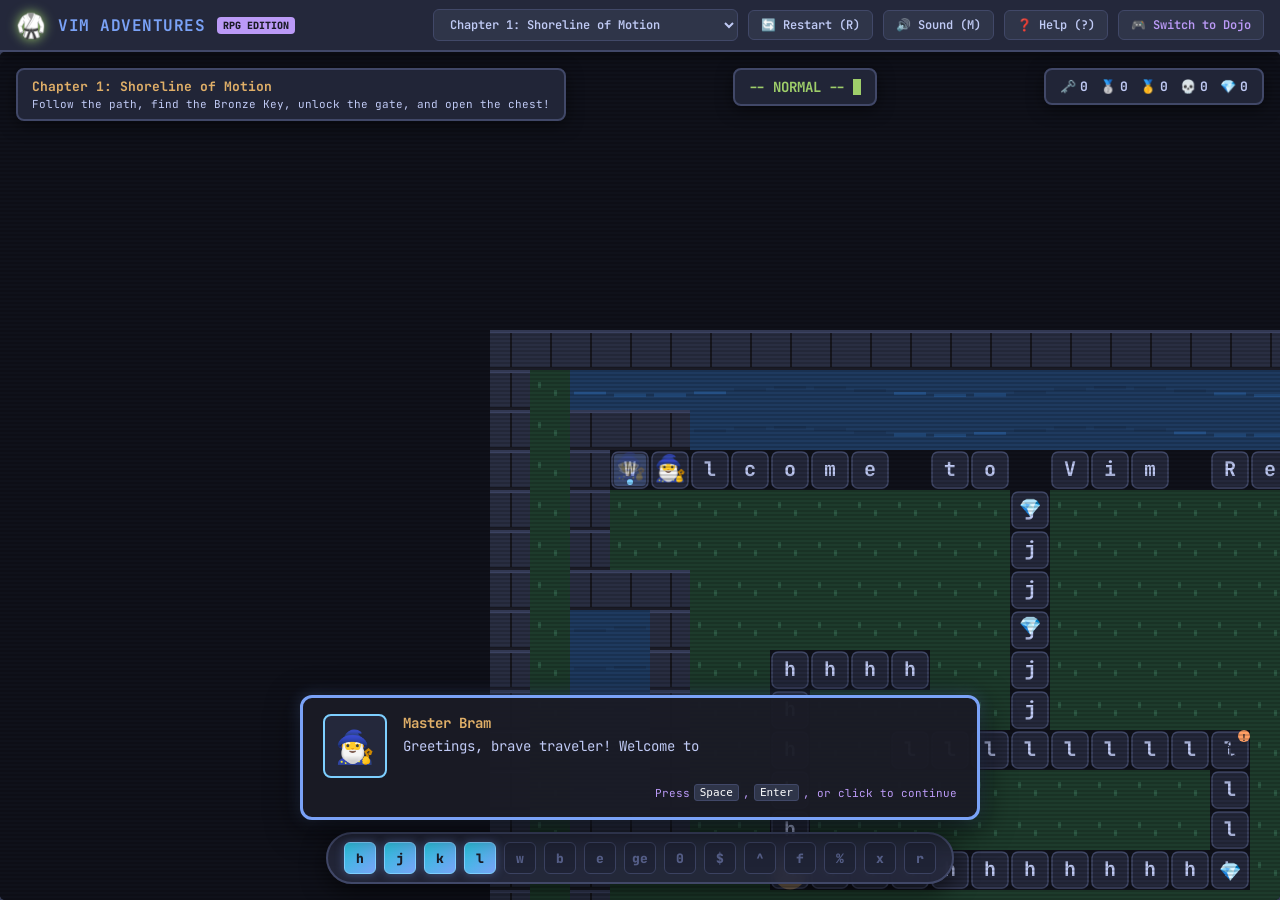
==== adventure/index.html @ 02e2d35c "fix: deBUG onthe game" ====
<!DOCTYPE html>
<html lang="en">
<head>
  <meta charset="UTF-8">
  <meta name="viewport" content="width=device-width, initial-scale=1.0">
  <title>Vim Adventures: Realm of the Modal Hero</title>
  <link rel="stylesheet" href="css/adventure.css">
  <link rel="preconnect" href="https://fonts.googleapis.com">
  <link rel="preconnect" href="https://fonts.gstatic.com" crossorigin>
  <link href="https://fonts.googleapis.com/css2?family=JetBrains+Mono:wght@400;600;700;800&display=swap" rel="stylesheet">
</head>
<body>
  <!-- Header Navigation -->
  <header class="game-header">
    <div class="brand">
      <span class="logo-icon">🥋</span>
      <div class="logo-text">VIM ADVENTURES</div>
      <span class="logo-badge">RPG Edition</span>
    </div>

    <div class="nav-controls">
      <select id="level-select" class="btn-retro" title="Select Chapter"></select>
      <button id="btn-restart" class="btn-retro" title="Restart Level (R)">🔄 Restart (R)</button>
      <button id="btn-audio" class="btn-retro" title="Toggle Sound (M)">🔊 Sound (M)</button>
      <button id="btn-help" class="btn-retro" title="Vim Cheatsheet (?)">❓ Help (?)</button>
      <a href="../game/" class="btn-retro" style="text-decoration:none; color:var(--tn-purple);" title="Switch to 30-Day Dojo">🎮 Switch to Dojo</a>
    </div>
  </header>

  <!-- Viewport Container -->
  <main class="viewport-container">
    <canvas id="game-canvas"></canvas>
    <div class="crt-overlay"></div>

    <!-- HUD Layer -->
    <div class="hud-layer">
      <!-- Level Quest Card -->
      <div class="hud-card level-badge">
        <div id="level-title" class="level-title">Chapter 1: Shoreline of Motion</div>
        <div id="level-objective" class="level-objective">Explore the shoreline with h, j, k, l</div>
      </div>

      <!-- Vim Command State -->
      <div class="hud-card command-indicator">
        <span id="command-display">-- NORMAL --</span>
        <span class="cursor-blink"></span>
      </div>

      <!-- Inventory Bar -->
      <div class="hud-card inventory-container">
        <span class="inv-item" title="Bronze Keys">🗝️ <span id="bronze-keys-count">0</span></span>
        <span class="inv-item" title="Silver Keys">🥈 <span id="silver-keys-count">0</span></span>
        <span class="inv-item" title="Gold Keys">🥇 <span id="gold-keys-count">0</span></span>
        <span class="inv-item" title="Skull Keys">💀 <span id="skull-keys-count">0</span></span>
        <span class="inv-item" title="Gems">💎 <span id="gems-count">0</span></span>
      </div>
    </div>

    <!-- Bottom Abilities Ribbon -->
    <div class="abilities-ribbon">
      <div class="ability-key" data-key="h" data-action="key:h" title="Move Left (h)">h</div>
      <div class="ability-key" data-key="j" data-action="key:j" title="Move Down (j)">j</div>
      <div class="ability-key" data-key="k" data-action="key:k" title="Move Up (k)">k</div>
      <div class="ability-key" data-key="l" data-action="key:l" title="Move Right (l)">l</div>
      <div class="ability-key" data-key="w" data-action="key:w" title="Forward Word Start (w)">w</div>
      <div class="ability-key" data-key="b" data-action="key:b" title="Backward Word Start (b)">b</div>
      <div class="ability-key" data-key="e" data-action="key:e" title="Forward Word End (e)">e</div>
      <div class="ability-key" data-key="ge" data-action="key:ge" title="Backward Word End (ge)">ge</div>
      <div class="ability-key" data-key="0" data-action="key:0" title="Start of Line (0)">0</div>
      <div class="ability-key" data-key="$" data-action="key:$" title="End of Line ($)">$</div>
      <div class="ability-key" data-key="^" data-action="key:^" title="First Non-Blank (^)">^</div>
      <div class="ability-key" data-key="f" data-action="key:f" title="Find Char (f{char})">f</div>
      <div class="ability-key" data-key="%" data-action="key:%" title="Matching Bracket (%)">%</div>
      <div class="ability-key" data-key="x" data-action="key:x" title="Cut Obstacle (x)">x</div>
      <div class="ability-key" data-key="r" data-action="key:r" title="Replace Char (r{char})">r</div>
    </div>

    <!-- Retro RPG Dialogue Box -->
    <div id="dialog-box" class="dialog-container" data-action="dialogue-next" style="cursor:pointer;">
      <div id="dialog-avatar" class="dialog-avatar">🧙‍♂️</div>
      <div class="dialog-body">
        <div id="dialog-speaker" class="dialog-speaker">Master Bram</div>
        <div id="dialog-text" class="dialog-text">Welcome, traveler...</div>
        <div class="dialog-prompt">Press <kbd>Space</kbd>, <kbd>Enter</kbd>, or click to continue</div>
      </div>
    </div>
  </main>

  <!-- Help / Cheatsheet Modal -->
  <div id="modal-help" class="modal-overlay">
    <div class="modal-card">
      <div class="modal-header">
        <h3>🥋 Vim Adventures: Field Guide</h3>
        <button id="btn-close-help" class="modal-close">&times;</button>
      </div>
      <div class="modal-body">
        <div class="control-row">
          <span>Cardinal Motions</span>
          <span><kbd>h</kbd> Left &bull; <kbd>j</kbd> Down &bull; <kbd>k</kbd> Up &bull; <kbd>l</kbd> Right</span>
        </div>
        <div class="control-row">
          <span>Word Leaps</span>
          <span><kbd>w</kbd> Next word &bull; <kbd>b</kbd> Prev word &bull; <kbd>e</kbd> Word end</span>
        </div>
        <div class="control-row">
          <span>Line Jumpers</span>
          <span><kbd>0</kbd> Line start &bull; <kbd>$</kbd> Line end &bull; <kbd>^</kbd> First non-blank</span>
        </div>
        <div class="control-row">
          <span>Inline Search</span>
          <span><kbd>f{char}</kbd> Find forward &bull; <kbd>t{char}</kbd> Till &bull; <kbd>;</kbd> Repeat</span>
        </div>
        <div class="control-row">
          <span>Bracket Warp</span>
          <span><kbd>%</kbd> Warp to matching ( ), [ ], { }</span>
        </div>
        <div class="control-row">
          <span>World Manipulation</span>
          <span><kbd>x</kbd> Cut weeds &bull; <kbd>r{char}</kbd> Repair bridge</span>
        </div>
        <div class="control-row">
          <span>Counts</span>
          <span><kbd>3w</kbd> Jump 3 words &bull; <kbd>4j</kbd> Move 4 down</span>
        </div>
        <div class="control-row">
          <span>Game Shortcuts</span>
          <span><kbd>u</kbd> Undo move &bull; <kbd>R</kbd> Restart room &bull; <kbd>M</kbd> Mute</span>
        </div>
      </div>
      <div class="modal-footer">
        <button onclick="document.getElementById('modal-help').classList.remove('open')" class="btn-retro">Close Field Guide</button>
      </div>
    </div>
  </div>

  <!-- Victory Celebration Modal -->
  <div id="modal-victory" class="modal-overlay">
    <div class="modal-card" style="text-align:center;">
      <div class="modal-header">
        <h3 style="color:var(--gold);">🏆 VICTORY: VIM GRANDMASTER!</h3>
      </div>
      <div class="modal-body">
        <div style="font-size: 48px; margin: 10px 0;">🎉 🧙‍♂️ 🏆</div>
        <p style="font-size: 15px; font-weight:700; color:var(--tn-blue); margin-bottom: 12px;">
          You have conquered the Realm of Vim Adventures!
        </p>
        <p style="margin-bottom: 20px; color:var(--fg-dark);">
          Your fingers now command the true power of modal editing. Bram Moolenaar's spirit smiles upon your muscle memory.
        </p>
        <div style="background:var(--bg-highlight); padding:12px; border-radius:8px; display:inline-block; margin-bottom:16px;">
          <div>Total Moves: <strong id="stat-moves" style="color:var(--tn-green);">0</strong></div>
          <div>Gems Gathered: <strong id="stat-gems" style="color:var(--tn-cyan);">0</strong></div>
          <div>Time Elapsed: <strong id="stat-time" style="color:var(--tn-yellow);">0:00</strong></div>
        </div>
      </div>
      <div class="modal-footer" style="justify-content:center;">
        <button id="btn-close-victory" class="btn-retro" style="background:var(--tn-blue); color:var(--bg-dark);">Play Again</button>
        <a href="../game/" class="btn-retro">Enter 30-Day Dojo</a>
      </div>
    </div>
  </div>

  <!-- Offline-first bundled RPG engine (works on file:// and http://) -->
  <script src="js/bundle.js"></script>
</body>
</html>
---- adventure/css/adventure.css ----
/* ==========================================================================
   🥋 Vim Adventures: Realm of the Modal Hero
   Retro 16-Bit RPG Aesthetic & Tokyo Night Palette
   ========================================================================== */

:root {
  --bg-dark: #1a1b26;
  --bg-card: #24283b;
  --bg-highlight: #2f3549;
  --border-color: #414868;
  --fg: #c0caf5;
  --fg-dark: #787c99;
  --tn-blue: #7aa2f7;
  --tn-cyan: #7dcfff;
  --tn-green: #9ece6a;
  --tn-orange: #ff9e64;
  --tn-purple: #bb9af7;
  --tn-red: #f7768e;
  --tn-yellow: #e0af68;
  --gold: #ffc777;
  --silver: #c8d3f5;
  --font-mono: 'JetBrains Mono', 'Fira Code', 'Courier New', monospace;
}

* {
  box-sizing: border-box;
  margin: 0;
  padding: 0;
  user-select: none;
  -webkit-user-select: none;
}

html, body {
  width: 100%;
  height: 100%;
  overflow: hidden;
  background-color: var(--bg-dark);
  color: var(--fg);
  font-family: var(--font-mono);
  display: flex;
  flex-direction: column;
}

/* Header Bar */
.game-header {
  height: 52px;
  background: var(--bg-card);
  border-bottom: 2px solid var(--border-color);
  display: flex;
  align-items: center;
  justify-content: space-between;
  padding: 0 16px;
  z-index: 10;
  box-shadow: 0 4px 12px rgba(0, 0, 0, 0.4);
}

.brand {
  display: flex;
  align-items: center;
  gap: 12px;
}

.logo-icon {
  font-size: 24px;
  filter: drop-shadow(0 0 6px var(--tn-green));
}

.logo-text {
  font-weight: 700;
  font-size: 16px;
  color: var(--tn-blue);
  letter-spacing: 0.5px;
}

.logo-badge {
  font-size: 10px;
  background: var(--tn-purple);
  color: var(--bg-dark);
  font-weight: 800;
  padding: 2px 6px;
  border-radius: 4px;
  text-transform: uppercase;
}

.nav-controls {
  display: flex;
  align-items: center;
  gap: 10px;
}

.btn-retro {
  background: var(--bg-highlight);
  color: var(--fg);
  border: 1px solid var(--border-color);
  padding: 6px 12px;
  font-family: var(--font-mono);
  font-size: 12px;
  font-weight: 600;
  border-radius: 6px;
  cursor: pointer;
  transition: all 0.15s ease;
  display: flex;
  align-items: center;
  gap: 6px;
}

.btn-retro:hover {
  background: var(--border-color);
  color: #fff;
  border-color: var(--tn-blue);
  transform: translateY(-1px);
}

.btn-retro:active {
  transform: translateY(1px);
}

/* Main Viewport Container */
.viewport-container {
  flex: 1;
  position: relative;
  display: flex;
  align-items: center;
  justify-content: center;
  background: radial-gradient(circle at center, #1e2030 0%, #16161e 100%);
  overflow: hidden;
}

canvas#game-canvas {
  box-shadow: 0 0 24px rgba(0, 0, 0, 0.8), 0 0 60px rgba(122, 162, 247, 0.1);
  border: 3px solid var(--border-color);
  border-radius: 8px;
  image-rendering: pixelated;
  image-rendering: crisp-edges;
  background: #0f111a;
}

/* CRT Scanline Overlay */
.crt-overlay {
  position: absolute;
  top: 0;
  left: 0;
  width: 100%;
  height: 100%;
  pointer-events: none;
  background: linear-gradient(rgba(18, 16, 16, 0) 50%, rgba(0, 0, 0, 0.25) 50%);
  background-size: 100% 4px;
  z-index: 5;
  opacity: 0.6;
}

/* Floating HUD */
.hud-layer {
  position: absolute;
  top: 16px;
  left: 16px;
  right: 16px;
  pointer-events: none;
  display: flex;
  justify-content: space-between;
  align-items: flex-start;
  z-index: 6;
}

.hud-card {
  background: rgba(36, 40, 59, 0.9);
  backdrop-filter: blur(8px);
  -webkit-backdrop-filter: blur(8px);
  border: 2px solid var(--border-color);
  border-radius: 8px;
  padding: 8px 14px;
  box-shadow: 0 4px 16px rgba(0, 0, 0, 0.5);
  pointer-events: auto;
}

/* Level Quest Badge */
.level-badge {
  display: flex;
  flex-direction: column;
  gap: 2px;
}

.level-title {
  font-size: 13px;
  font-weight: 700;
  color: var(--tn-yellow);
}

.level-objective {
  font-size: 11px;
  color: var(--fg);
}

/* Command Pending Display */
.command-indicator {
  display: flex;
  align-items: center;
  gap: 8px;
  font-size: 14px;
  font-weight: 700;
  color: var(--tn-green);
  min-width: 120px;
  justify-content: center;
}

.command-indicator .cursor-blink {
  display: inline-block;
  width: 8px;
  height: 16px;
  background: var(--tn-green);
  animation: blink 0.8s infinite;
}

@keyframes blink {
  0%, 100% { opacity: 1; }
  50% { opacity: 0; }
}

/* Inventory Display */
.inventory-container {
  display: flex;
  align-items: center;
  gap: 12px;
  font-size: 13px;
  font-weight: 700;
}

.inv-item {
  display: flex;
  align-items: center;
  gap: 4px;
}

/* Bottom HUD: Unlocked Abilities Ribbon */
.abilities-ribbon {
  position: absolute;
  bottom: 16px;
  left: 50%;
  transform: translateX(-50%);
  display: flex;
  align-items: center;
  gap: 8px;
  z-index: 6;
  background: rgba(36, 40, 59, 0.92);
  backdrop-filter: blur(8px);
  padding: 8px 16px;
  border-radius: 30px;
  border: 2px solid var(--border-color);
  box-shadow: 0 8px 24px rgba(0, 0, 0, 0.6);
}

.ability-key {
  width: 32px;
  height: 32px;
  border-radius: 6px;
  display: flex;
  align-items: center;
  justify-content: center;
  font-size: 13px;
  font-weight: 800;
  background: #1f2335;
  color: #565f89;
  border: 1px solid #3b4261;
  transition: all 0.25s ease;
}

.ability-key.unlocked {
  background: linear-gradient(135deg, #2ac3de 0%, #7aa2f7 100%);
  color: #1a1b26;
  border-color: #7dcfff;
  box-shadow: 0 0 10px rgba(122, 162, 247, 0.4);
}

.ability-key.pulse {
  animation: key-pulse 0.6s ease-out;
}

@keyframes key-pulse {
  0% { transform: scale(1); }
  50% { transform: scale(1.35); box-shadow: 0 0 20px var(--tn-cyan); }
  100% { transform: scale(1); }
}

/* RPG Dialog Box */
.dialog-container {
  position: absolute;
  bottom: 80px;
  left: 50%;
  transform: translateX(-50%);
  width: 90%;
  max-width: 680px;
  background: rgba(26, 27, 38, 0.97);
  border: 3px solid var(--tn-blue);
  border-radius: 12px;
  padding: 16px 20px;
  display: none;
  z-index: 20;
  box-shadow: 0 8px 32px rgba(0, 0, 0, 0.8), 0 0 16px rgba(122, 162, 247, 0.3);
}

.dialog-container.active {
  display: flex;
  gap: 16px;
  animation: slide-up 0.2s cubic-bezier(0.16, 1, 0.3, 1);
}

@keyframes slide-up {
  from { opacity: 0; transform: translate(-50%, 15px); }
  to { opacity: 1; transform: translate(-50%, 0); }
}

.dialog-avatar {
  width: 64px;
  height: 64px;
  border-radius: 8px;
  background: #24283b;
  border: 2px solid var(--tn-cyan);
  display: flex;
  align-items: center;
  justify-content: center;
  font-size: 32px;
  flex-shrink: 0;
}

.dialog-body {
  flex: 1;
  display: flex;
  flex-direction: column;
  justify-content: space-between;
}

.dialog-speaker {
  font-size: 14px;
  font-weight: 700;
  color: var(--tn-yellow);
  margin-bottom: 4px;
}

.dialog-text {
  font-size: 14px;
  line-height: 1.5;
  color: var(--fg);
  min-height: 42px;
}

.dialog-prompt {
  align-self: flex-end;
  font-size: 11px;
  color: var(--tn-purple);
  margin-top: 6px;
  display: flex;
  align-items: center;
  gap: 4px;
}

.dialog-prompt kbd {
  background: var(--bg-highlight);
  border: 1px solid var(--border-color);
  padding: 1px 5px;
  border-radius: 3px;
  color: #fff;
}

/* Modals (Help / Victory) */
.modal-overlay {
  position: fixed;
  top: 0;
  left: 0;
  width: 100%;
  height: 100%;
  background: rgba(15, 17, 26, 0.85);
  backdrop-filter: blur(6px);
  display: none;
  align-items: center;
  justify-content: center;
  z-index: 100;
}

.modal-overlay.open {
  display: flex;
}

.modal-card {
  width: 90%;
  max-width: 520px;
  background: var(--bg-card);
  border: 2px solid var(--border-color);
  border-radius: 12px;
  box-shadow: 0 16px 48px rgba(0, 0, 0, 0.8);
  overflow: hidden;
  animation: modal-pop 0.25s cubic-bezier(0.16, 1, 0.3, 1);
}

@keyframes modal-pop {
  from { opacity: 0; transform: scale(0.92); }
  to { opacity: 1; transform: scale(1); }
}

.modal-header {
  padding: 14px 20px;
  background: var(--bg-highlight);
  border-bottom: 1px solid var(--border-color);
  display: flex;
  align-items: center;
  justify-content: space-between;
}

.modal-header h3 {
  font-size: 16px;
  color: var(--tn-blue);
}

.modal-close {
  background: none;
  border: none;
  color: var(--fg-dark);
  font-size: 18px;
  cursor: pointer;
}

.modal-close:hover {
  color: var(--tn-red);
}

.modal-body {
  padding: 20px;
  font-size: 13px;
  line-height: 1.6;
  color: var(--fg);
}

.modal-footer {
  padding: 12px 20px;
  background: var(--bg-highlight);
  border-top: 1px solid var(--border-color);
  display: flex;
  justify-content: flex-end;
  gap: 10px;
}

.control-row {
  display: flex;
  justify-content: space-between;
  margin-bottom: 8px;
  padding-bottom: 6px;
  border-bottom: 1px dashed #2f3549;
}

.control-row kbd {
  background: var(--bg-highlight);
  border: 1px solid var(--border-color);
  padding: 2px 6px;
  border-radius: 4px;
  color: var(--tn-cyan);
  font-weight: 700;
}
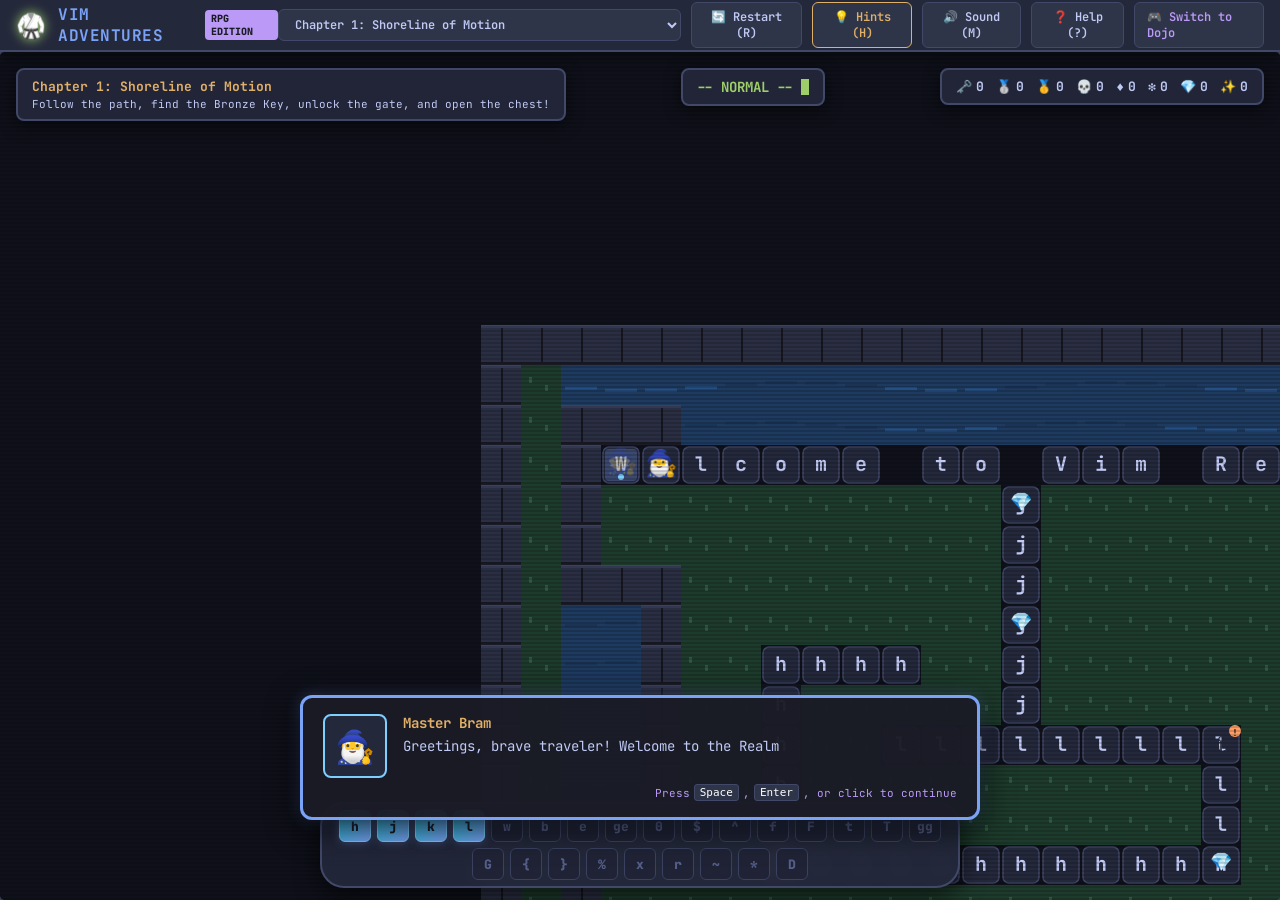
==== commit d1fee95a: "fix: remove some bugs on stage 5" ====
--- a/adventure/index.html
+++ b/adventure/index.html
@@ -21,6 +21,7 @@
     <div class="nav-controls">
       <select id="level-select" class="btn-retro" title="Select Chapter"></select>
       <button id="btn-restart" class="btn-retro" title="Restart Level (R)">🔄 Restart (R)</button>
+      <button id="btn-hints" class="btn-retro" style="color:var(--tn-yellow); border-color:var(--tn-yellow);" title="Level Hints & Guide (H)">💡 Hints (H)</button>
       <button id="btn-audio" class="btn-retro" title="Toggle Sound (M)">🔊 Sound (M)</button>
       <button id="btn-help" class="btn-retro" title="Vim Cheatsheet (?)">❓ Help (?)</button>
       <a href="../game/" class="btn-retro" style="text-decoration:none; color:var(--tn-purple);" title="Switch to 30-Day Dojo">🎮 Switch to Dojo</a>
@@ -52,7 +53,10 @@
         <span class="inv-item" title="Silver Keys">🥈 <span id="silver-keys-count">0</span></span>
         <span class="inv-item" title="Gold Keys">🥇 <span id="gold-keys-count">0</span></span>
         <span class="inv-item" title="Skull Keys">💀 <span id="skull-keys-count">0</span></span>
-        <span class="inv-item" title="Gems">💎 <span id="gems-count">0</span></span>
+        <span class="inv-item" title="Ruby Keys">♦️ <span id="ruby-keys-count">0</span></span>
+        <span class="inv-item" title="Emerald Keys">❇️ <span id="emerald-keys-count">0</span></span>
+        <span class="inv-item" title="Diamond Keys">💎 <span id="diamond-keys-count">0</span></span>
+        <span class="inv-item" title="Gems">✨ <span id="gems-count">0</span></span>
       </div>
     </div>
 
@@ -69,10 +73,20 @@
       <div class="ability-key" data-key="0" data-action="key:0" title="Start of Line (0)">0</div>
       <div class="ability-key" data-key="$" data-action="key:$" title="End of Line ($)">$</div>
       <div class="ability-key" data-key="^" data-action="key:^" title="First Non-Blank (^)">^</div>
-      <div class="ability-key" data-key="f" data-action="key:f" title="Find Char (f{char})">f</div>
+      <div class="ability-key" data-key="f" data-action="key:f" title="Find Char Forward (f{char})">f</div>
+      <div class="ability-key" data-key="F" data-action="key:F" title="Find Char Backward (F{char})">F</div>
+      <div class="ability-key" data-key="t" data-action="key:t" title="Till Char Forward (t{char})">t</div>
+      <div class="ability-key" data-key="T" data-action="key:T" title="Till Char Backward (T{char})">T</div>
+      <div class="ability-key" data-key="gg" data-action="key:gg" title="Top of Buffer (gg)">gg</div>
+      <div class="ability-key" data-key="G" data-action="key:G" title="Bottom of Buffer / Line Goto (G)">G</div>
+      <div class="ability-key" data-key="{" data-action="key:{" title="Paragraph Up ({)">{</div>
+      <div class="ability-key" data-key="}" data-action="key:}" title="Paragraph Down (})">}</div>
       <div class="ability-key" data-key="%" data-action="key:%" title="Matching Bracket (%)">%</div>
       <div class="ability-key" data-key="x" data-action="key:x" title="Cut Obstacle (x)">x</div>
       <div class="ability-key" data-key="r" data-action="key:r" title="Replace Char (r{char})">r</div>
+      <div class="ability-key" data-key="~" data-action="key:~" title="Toggle Case (~)">~</div>
+      <div class="ability-key" data-key="*" data-action="key:*" title="Search Token (*)">*</div>
+      <div class="ability-key" data-key="D" data-action="key:D" title="Delete Line End (D)">D</div>
     </div>
 
     <!-- Retro RPG Dialogue Box -->
@@ -86,6 +100,25 @@
     </div>
   </main>
 
+  <!-- Level Hints & Walkthrough Modal -->
+  <div id="modal-hints" class="modal-overlay">
+    <div class="modal-card" style="max-width: 600px;">
+      <div class="modal-header">
+        <h3 style="color:var(--tn-yellow); display:flex; align-items:center; gap:8px;">
+          <span>💡</span> <span id="hint-modal-title">Chapter Hints & Guidance</span>
+        </h3>
+        <button id="btn-close-hints" class="modal-close">&times;</button>
+      </div>
+      <div class="modal-body" id="hint-modal-body" style="max-height: 65vh; overflow-y: auto;">
+        <!-- Dynamically rendered hints content -->
+      </div>
+      <div class="modal-footer" style="justify-content:space-between; align-items:center;">
+        <span style="font-size:11px; color:var(--fg-dark);">Tip: Press <kbd style="color:var(--tn-yellow); background:var(--bg-highlight); padding:2px 5px; border-radius:3px;">H</kbd> anytime to toggle hints</span>
+        <button id="btn-dismiss-hints" class="btn-retro" style="background:var(--tn-yellow); color:var(--bg-dark); font-weight:700;">Got it!</button>
+      </div>
+    </div>
+  </div>
+
   <!-- Help / Cheatsheet Modal -->
   <div id="modal-help" class="modal-overlay">
     <div class="modal-card">
@@ -100,31 +133,35 @@
         </div>
         <div class="control-row">
           <span>Word Leaps</span>
-          <span><kbd>w</kbd> Next word &bull; <kbd>b</kbd> Prev word &bull; <kbd>e</kbd> Word end</span>
-        </div>
-        <div class="control-row">
-          <span>Line Jumpers</span>
-          <span><kbd>0</kbd> Line start &bull; <kbd>$</kbd> Line end &bull; <kbd>^</kbd> First non-blank</span>
+          <span><kbd>w</kbd> Next word &bull; <kbd>b</kbd> Prev word &bull; <kbd>e</kbd> Word end &bull; <kbd>ge</kbd> Prev end</span>
+        </div>
+        <div class="control-row">
+          <span>Line & Buffer Bounds</span>
+          <span><kbd>0</kbd> Start &bull; <kbd>$</kbd> End &bull; <kbd>^</kbd> Non-blank &bull; <kbd>gg</kbd> Top &bull; <kbd>G</kbd> Bottom</span>
+        </div>
+        <div class="control-row">
+          <span>Paragraph Leaps</span>
+          <span><kbd>{</kbd> Leap backward glade &bull; <kbd>}</kbd> Leap forward glade</span>
         </div>
         <div class="control-row">
           <span>Inline Search</span>
-          <span><kbd>f{char}</kbd> Find forward &bull; <kbd>t{char}</kbd> Till &bull; <kbd>;</kbd> Repeat</span>
-        </div>
-        <div class="control-row">
-          <span>Bracket Warp</span>
-          <span><kbd>%</kbd> Warp to matching ( ), [ ], { }</span>
+          <span><kbd>f{char}</kbd> Forward &bull; <kbd>F{char}</kbd> Backward &bull; <kbd>t{char}</kbd> Till &bull; <kbd>;</kbd> Repeat</span>
+        </div>
+        <div class="control-row">
+          <span>Bracket Warp & Beacons</span>
+          <span><kbd>%</kbd> Warp matching pair &bull; <kbd>*</kbd> Search token under cursor</span>
         </div>
         <div class="control-row">
           <span>World Manipulation</span>
-          <span><kbd>x</kbd> Cut weeds &bull; <kbd>r{char}</kbd> Repair bridge</span>
+          <span><kbd>x</kbd> Cut weed &bull; <kbd>D</kbd> Demolish line &bull; <kbd>r{char}</kbd> Repair tile &bull; <kbd>~</kbd> Toggle switch</span>
         </div>
         <div class="control-row">
           <span>Counts</span>
-          <span><kbd>3w</kbd> Jump 3 words &bull; <kbd>4j</kbd> Move 4 down</span>
+          <span><kbd>3w</kbd> Jump 3 words &bull; <kbd>4j</kbd> Move 4 down &bull; <kbd>8G</kbd> Jump line 8</span>
         </div>
         <div class="control-row">
           <span>Game Shortcuts</span>
-          <span><kbd>u</kbd> Undo move &bull; <kbd>R</kbd> Restart room &bull; <kbd>M</kbd> Mute</span>
+          <span><kbd>u</kbd> Undo move &bull; <kbd>R</kbd> Restart room &bull; <kbd>M</kbd> Mute audio</span>
         </div>
       </div>
       <div class="modal-footer">
--- a/adventure/css/adventure.css
+++ b/adventure/css/adventure.css
@@ -234,17 +234,20 @@
 /* Bottom HUD: Unlocked Abilities Ribbon */
 .abilities-ribbon {
   position: absolute;
-  bottom: 16px;
+  bottom: 12px;
   left: 50%;
   transform: translateX(-50%);
   display: flex;
   align-items: center;
-  gap: 8px;
+  justify-content: center;
+  flex-wrap: wrap;
+  max-width: 96vw;
+  gap: 6px;
   z-index: 6;
-  background: rgba(36, 40, 59, 0.92);
+  background: rgba(36, 40, 59, 0.94);
   backdrop-filter: blur(8px);
-  padding: 8px 16px;
-  border-radius: 30px;
+  padding: 6px 14px;
+  border-radius: 24px;
   border: 2px solid var(--border-color);
   box-shadow: 0 8px 24px rgba(0, 0, 0, 0.6);
 }
@@ -454,3 +457,80 @@
   color: var(--tn-cyan);
   font-weight: 700;
 }
+
+/* Hint Modal Specific Styles */
+.hint-section {
+  margin-bottom: 16px;
+}
+.hint-section:last-child {
+  margin-bottom: 0;
+}
+.hint-section-title {
+  font-size: 11px;
+  font-weight: 700;
+  text-transform: uppercase;
+  letter-spacing: 0.05em;
+  color: var(--tn-cyan);
+  margin-bottom: 8px;
+  display: flex;
+  align-items: center;
+  gap: 6px;
+}
+.hint-callout {
+  background: rgba(224, 175, 104, 0.12);
+  border: 1px solid var(--tn-yellow);
+  border-left: 4px solid var(--tn-yellow);
+  border-radius: 6px;
+  padding: 10px 14px;
+  color: var(--fg);
+  font-size: 13px;
+  line-height: 1.5;
+}
+.hint-step-list {
+  display: flex;
+  flex-direction: column;
+  gap: 8px;
+  margin: 0;
+  padding: 0;
+  list-style: none;
+}
+.hint-step-item {
+  display: flex;
+  align-items: flex-start;
+  gap: 10px;
+  background: var(--bg-highlight);
+  border: 1px solid var(--border-color);
+  border-radius: 6px;
+  padding: 8px 12px;
+  font-size: 12px;
+  line-height: 1.45;
+}
+.hint-step-num {
+  background: var(--tn-blue);
+  color: var(--bg-dark);
+  font-weight: 800;
+  font-size: 11px;
+  width: 20px;
+  height: 20px;
+  border-radius: 50%;
+  display: flex;
+  align-items: center;
+  justify-content: center;
+  flex-shrink: 0;
+  margin-top: 1px;
+}
+.hint-key-table {
+  width: 100%;
+  border-collapse: collapse;
+  font-size: 12px;
+}
+.hint-key-table tr {
+  border-bottom: 1px dashed #2f3549;
+}
+.hint-key-table td {
+  padding: 6px 4px;
+}
+.hint-key-table td:first-child {
+  width: 120px;
+}
+
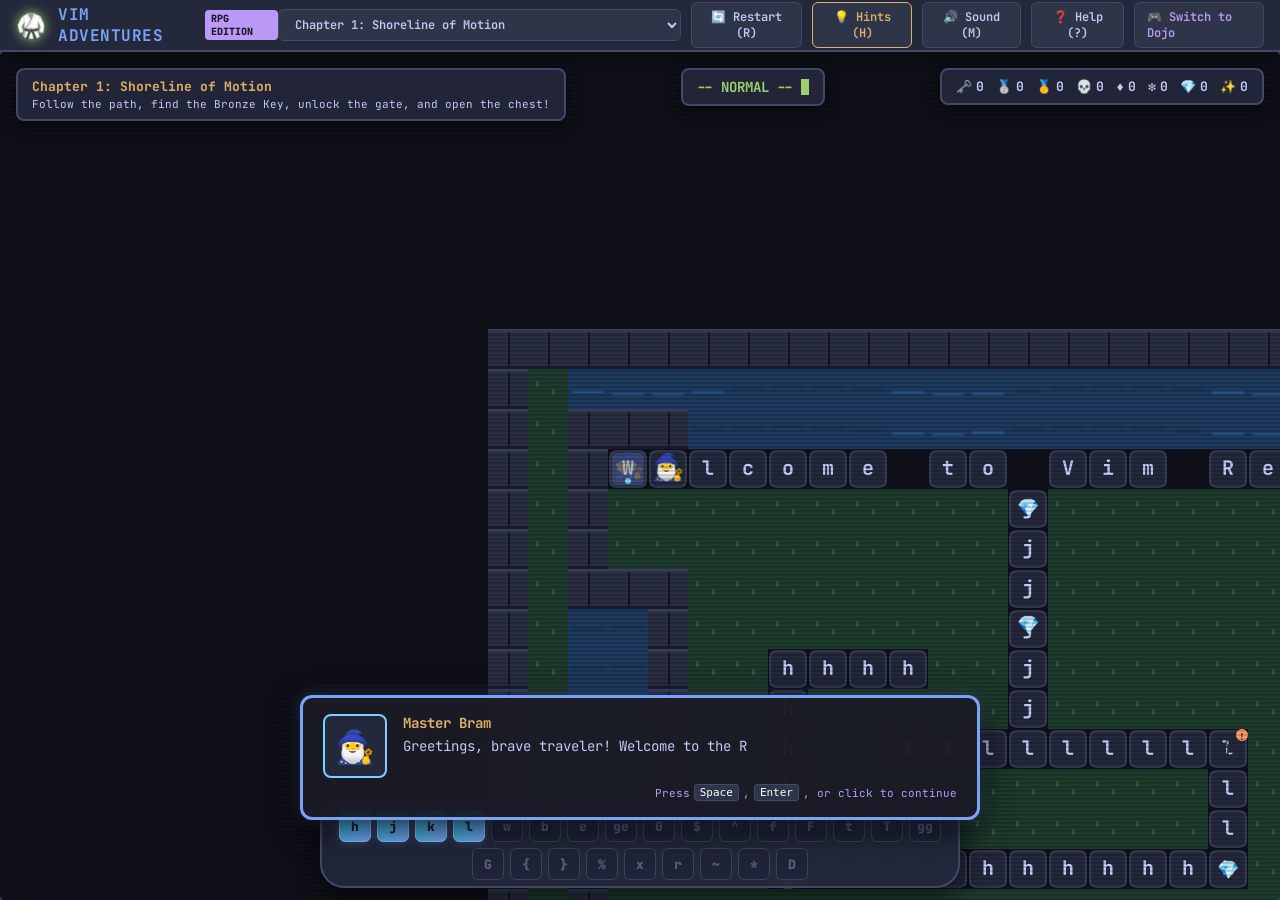
==== commit d17e4cf2: "refactor(dojo): update Dojo wording to 60 stages across UI, RPG, and docs" ====
--- a/adventure/index.html
+++ b/adventure/index.html
@@ -24,7 +24,7 @@
       <button id="btn-hints" class="btn-retro" style="color:var(--tn-yellow); border-color:var(--tn-yellow);" title="Level Hints & Guide (H)">💡 Hints (H)</button>
       <button id="btn-audio" class="btn-retro" title="Toggle Sound (M)">🔊 Sound (M)</button>
       <button id="btn-help" class="btn-retro" title="Vim Cheatsheet (?)">❓ Help (?)</button>
-      <a href="../game/" class="btn-retro" style="text-decoration:none; color:var(--tn-purple);" title="Switch to 30-Day Dojo">🎮 Switch to Dojo</a>
+      <a href="../game/" class="btn-retro" style="text-decoration:none; color:var(--tn-purple);" title="Switch to 60-Stage Dojo">🎮 Switch to Dojo</a>
     </div>
   </header>
 
@@ -192,7 +192,7 @@
       </div>
       <div class="modal-footer" style="justify-content:center;">
         <button id="btn-close-victory" class="btn-retro" style="background:var(--tn-blue); color:var(--bg-dark);">Play Again</button>
-        <a href="../game/" class="btn-retro">Enter 30-Day Dojo</a>
+        <a href="../game/" class="btn-retro">Enter 60-Stage Dojo</a>
       </div>
     </div>
   </div>
